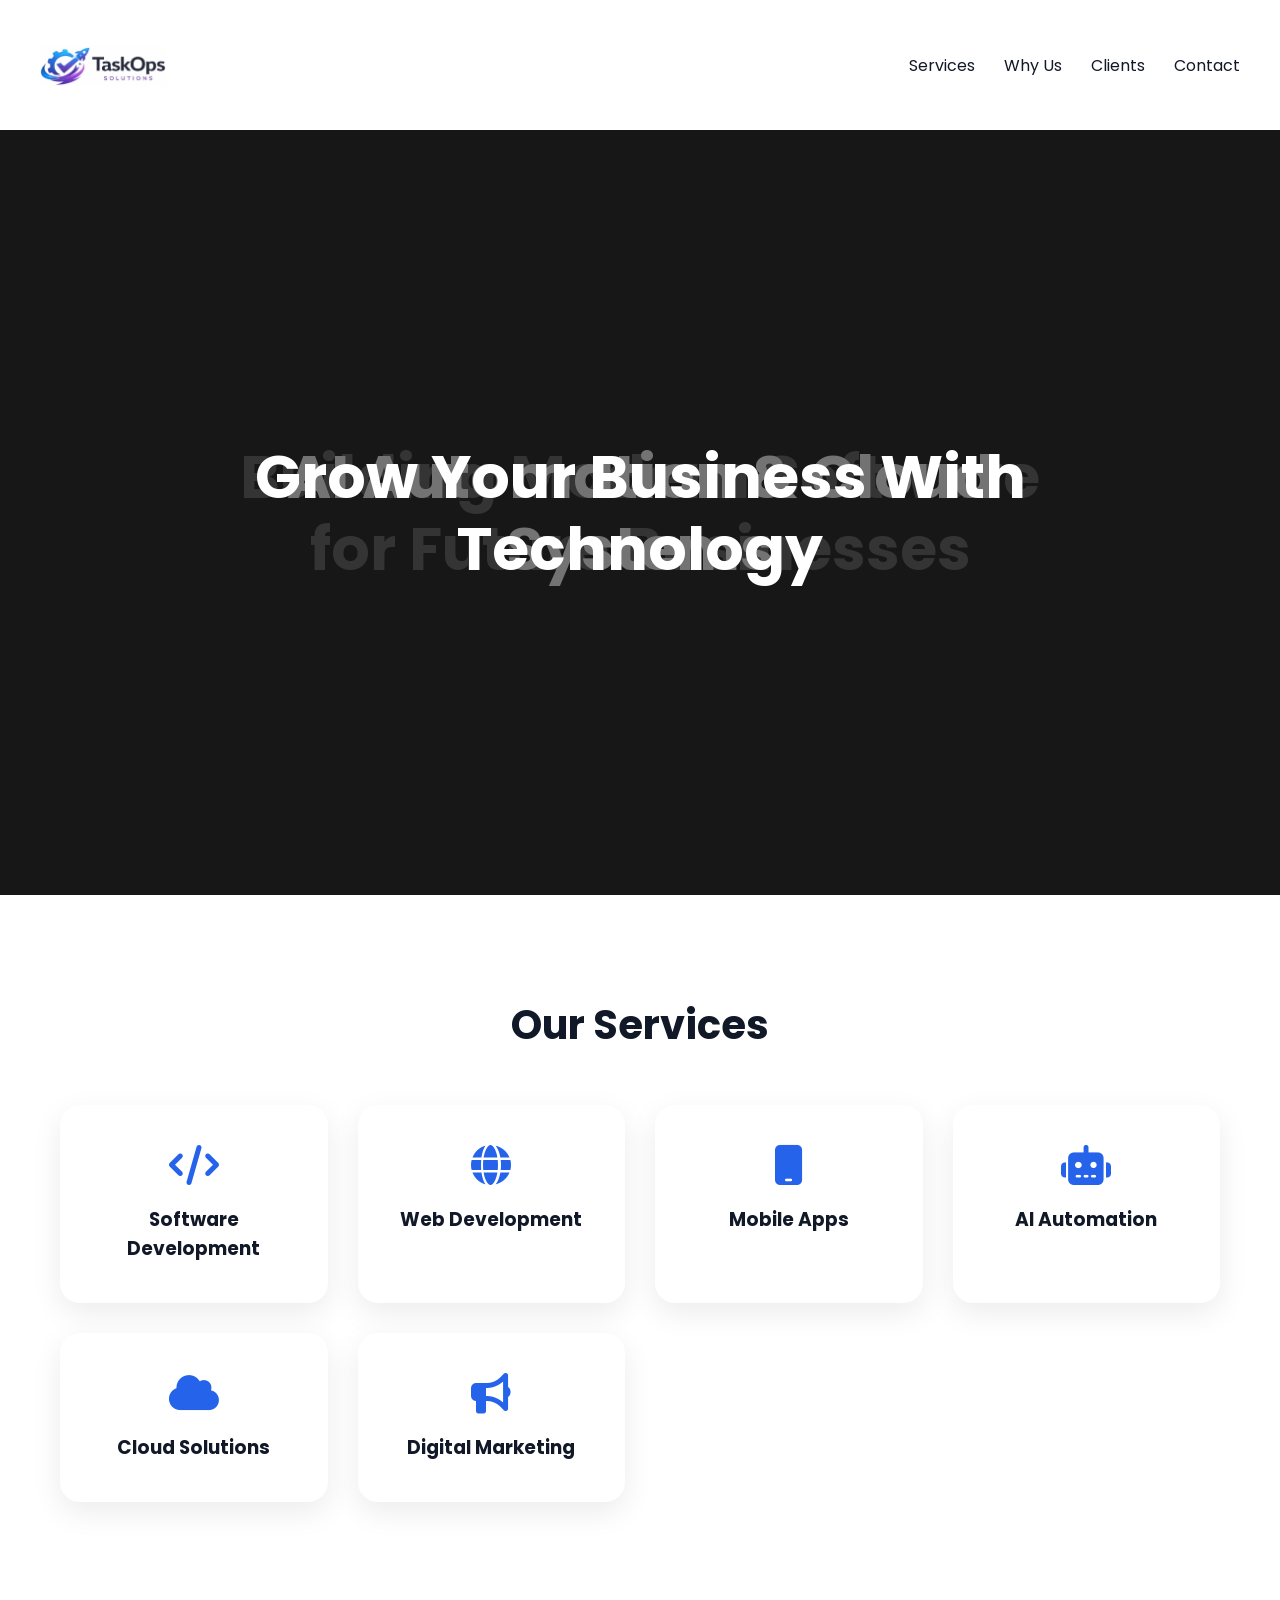
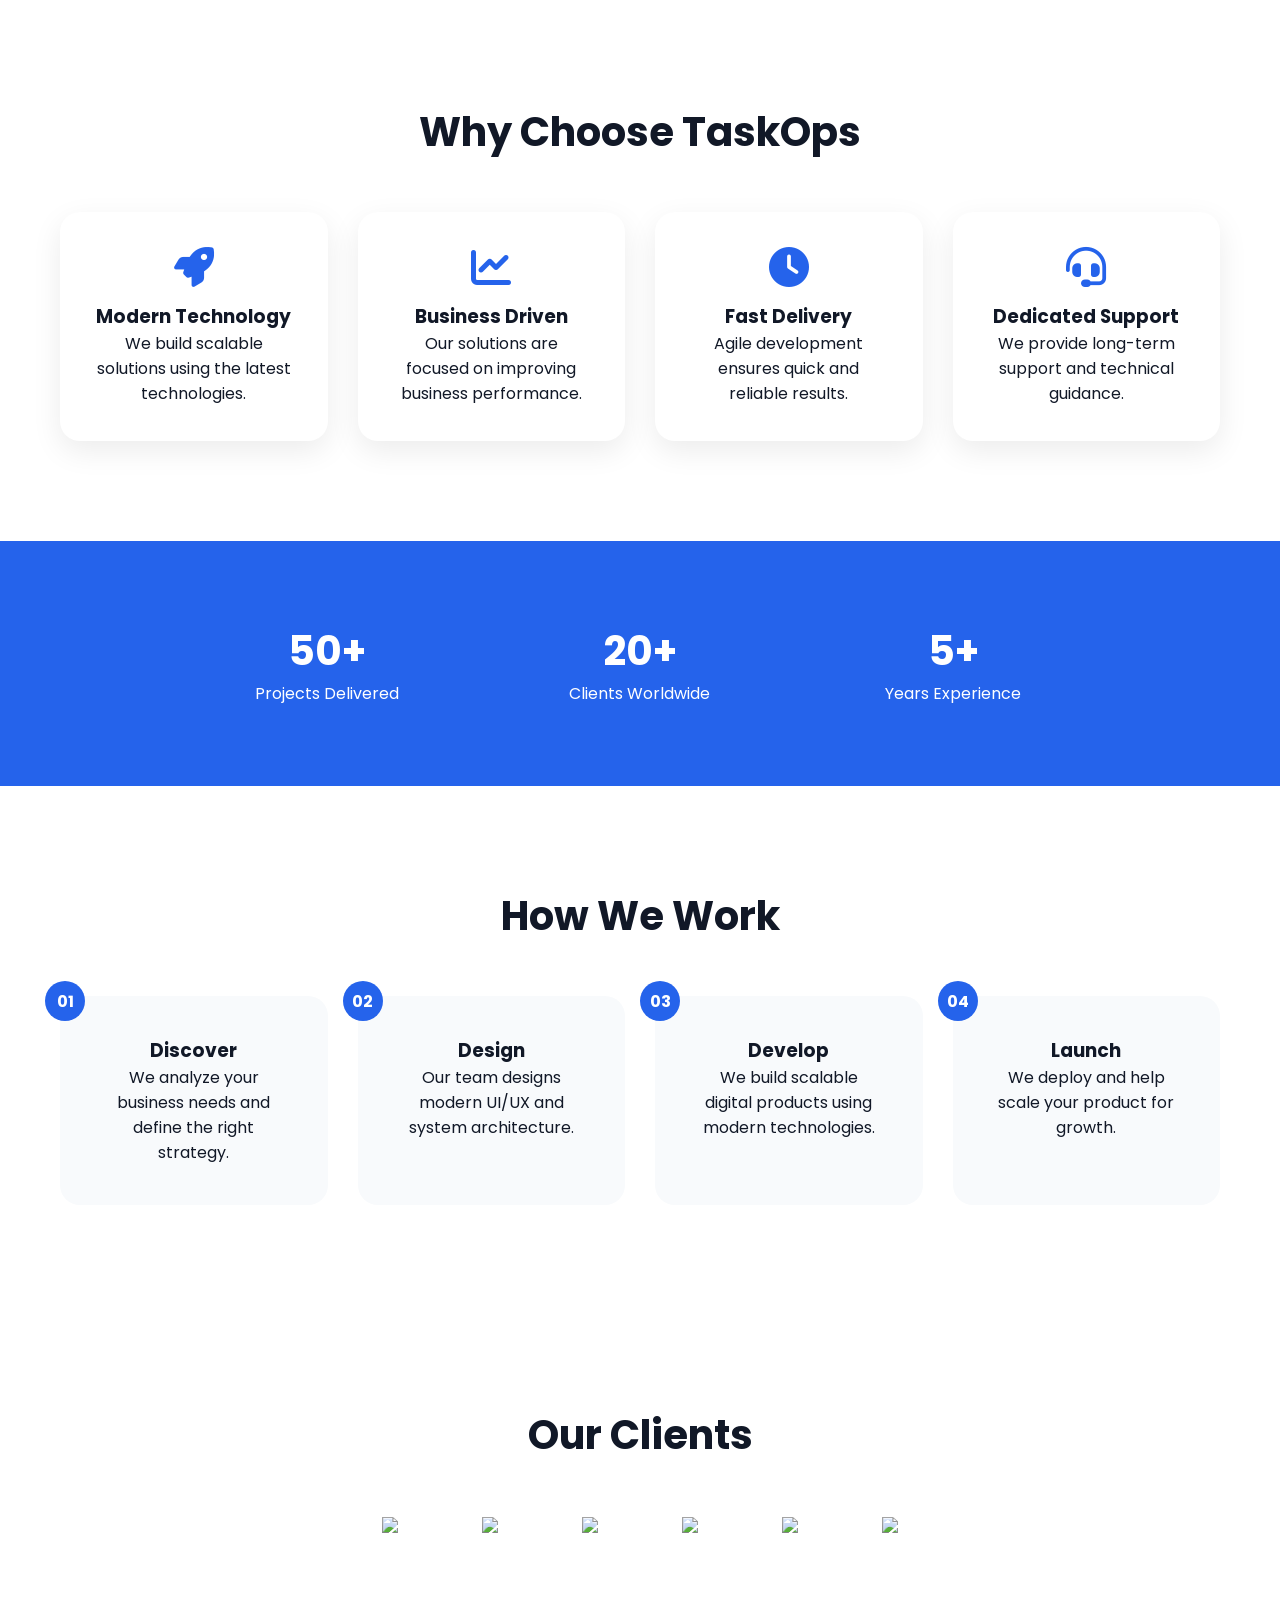
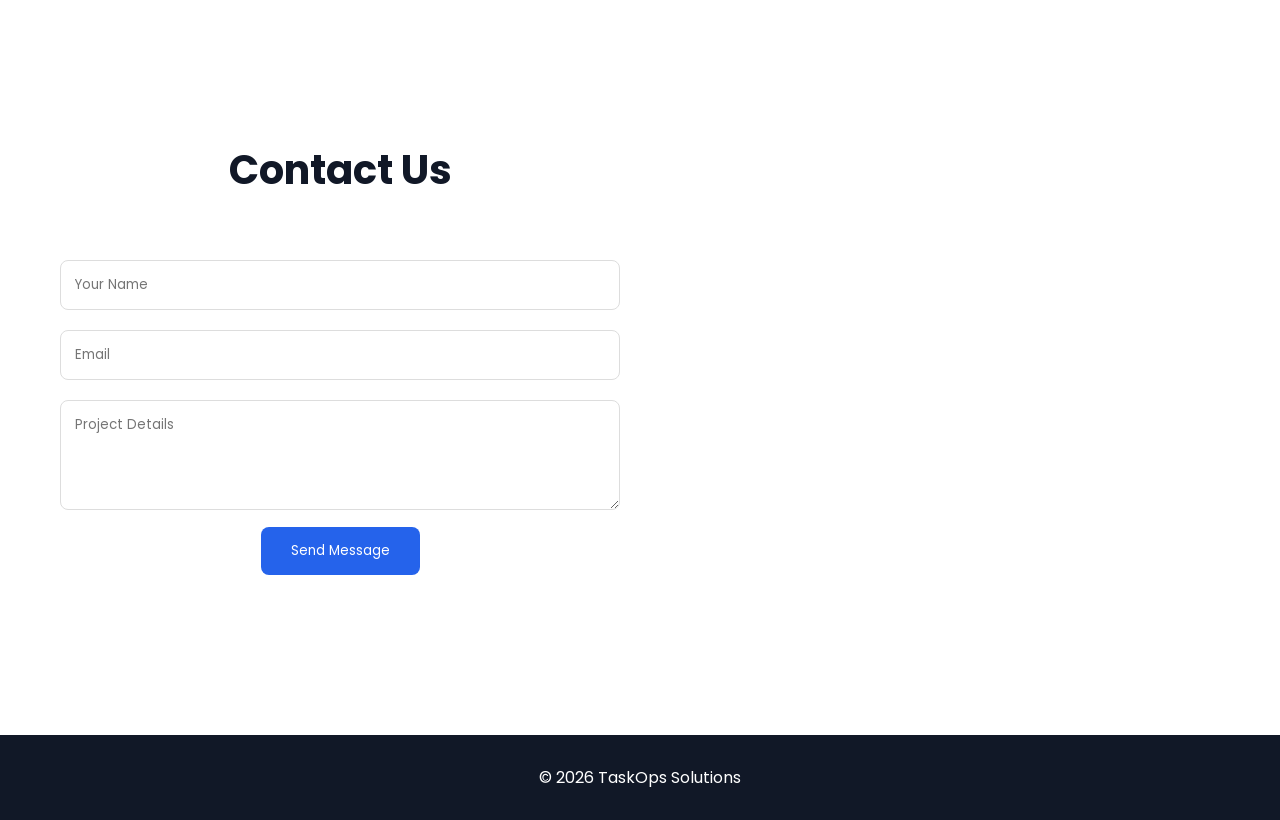
==== index.html @ 35138c25 "Update index.html" ====
<!DOCTYPE html>

<html>
<head>

<title>TaskOps Solutions</title>

<meta name="viewport" content="width=device-width, initial-scale=1">

<link href="https://fonts.googleapis.com/css2?family=Poppins:wght@300;500;700&display=swap" rel="stylesheet">

<link rel="stylesheet"
href="https://cdnjs.cloudflare.com/ajax/libs/font-awesome/6.4.0/css/all.min.css">

<style>

*{
margin:0;
padding:0;
box-sizing:border-box;
font-family:'Poppins',sans-serif;
}

body{
background:white;
color:#111827;
}

/* NAVBAR */

nav{
display:flex;
justify-content:space-between;
align-items:center;
padding:20px 40px;
background:white;
box-shadow:0 3px 10px rgba(0,0,0,0.05);
position:sticky;
top:0;
z-index:100;
}

.logo{
font-size:60px;
font-weight:700;
color:#2563eb;
}

.menu a{
margin-left:25px;
text-decoration:none;
color:#111827;
}

/* HERO SLIDER */

.hero{
height:85vh;
position:relative;
overflow:hidden;
}

.slide{
position:absolute;
width:100%;
height:100%;
display:flex;
justify-content:center;
align-items:center;
text-align:center;
color:white;
background-size:cover;
background-position:center;
animation:slide 12s infinite;
}

.slide::before{
content:"";
position:absolute;
top:0;
left:0;
width:100%;
height:100%;
background:rgba(0,0,0,0.55);
}

.slide h1{
position:relative;
font-size:60px;
max-width:800px;
line-height:1.2;
}

.slide1{
background-image:url('https://images.unsplash.com/photo-1498050108023-c5249f4df085');
}

.slide2{
background-image:url('https://images.unsplash.com/photo-1550751827-4bd374c3f58b');
animation-delay:4s;
}

.slide3{
background-image:url('https://images.unsplash.com/photo-1551288049-bebda4e38f71');
animation-delay:8s;
}

@keyframes slide{
0%{opacity:0}
10%{opacity:1}
30%{opacity:1}
40%{opacity:0}
100%{opacity:0}
}

/* SECTION */

.section{
max-width:1200px;
margin:auto;
padding:100px 20px;
text-align:center;
}

.section h2{
font-size:40px;
margin-bottom:50px;
}

/* SERVICES */

.grid{
display:grid;
grid-template-columns:repeat(auto-fit,minmax(250px,1fr));
gap:30px;
}

.card{
background:white;
padding:40px;
border-radius:20px;
box-shadow:0 10px 30px rgba(0,0,0,0.08);
transition:0.3s;
}

.card:hover{
transform:translateY(-10px);
}

.card i{
font-size:40px;
color:#2563eb;
margin-bottom:20px;
}

/* WHY SECTION */

.why-grid{
display:grid;
grid-template-columns:repeat(auto-fit,minmax(250px,1fr));
gap:30px;
}

.why-card{
background:white;
padding:35px;
border-radius:20px;
box-shadow:0 10px 30px rgba(0,0,0,0.08);
transition:0.3s;
text-align:center;
}

.why-card:hover{
transform:translateY(-10px);
}

.why-card i{
font-size:40px;
color:#2563eb;
margin-bottom:15px;
}

/* STATS */

.stats{
background:#2563eb;
color:white;
padding:80px 20px;
}

.stats-grid{
display:grid;
grid-template-columns:repeat(auto-fit,minmax(200px,1fr));
gap:40px;
max-width:900px;
margin:auto;
text-align:center;
}

.stat h3{
font-size:40px;
}

/* CLIENT LOGO SLIDER */

.logo-slider{
overflow:hidden;
white-space:nowrap;
}

.logo-track{
display:inline-block;
animation:scroll 20s linear infinite;
}

.logo-track img{
height:50px;
margin:0 40px;
}

@keyframes scroll{
0%{transform:translateX(0)}
100%{transform:translateX(-50%)}
}

/* PROCESS SECTION */

.process-grid{
display:grid;
grid-template-columns:repeat(auto-fit,minmax(250px,1fr));
gap:30px;
}

.process-card{
background:#f8fafc;
padding:40px;
border-radius:20px;
position:relative;
transition:0.3s;
}

.process-card:hover{
transform:translateY(-10px);
}

.step-number{
position:absolute;
top:-15px;
left:-15px;
background:#2563eb;
color:white;
width:40px;
height:40px;
display:flex;
align-items:center;
justify-content:center;
border-radius:50%;
font-weight:bold;
}

/* CONTACT */

.contact{
display:grid;
grid-template-columns:1fr 1fr;
gap:40px;
align-items:center;
}

.contact input,
.contact textarea{
width:100%;
padding:14px;
margin:10px 0;
border:1px solid #ddd;
border-radius:8px;
}

.contact button{
padding:14px 30px;
border:none;
background:#2563eb;
color:white;
border-radius:8px;
}

iframe{
width:100%;
height:350px;
border:0;
}

/* FOOTER */

footer{
padding:30px;
text-align:center;
background:#111827;
color:white;
margin-top:60px;
}

  .logo img{
height:40px;
}

.hamburger{
display:none;
font-size:24px;
cursor:pointer;
}

/* MOBILE MENU */

@media(max-width:768px){

nav{
flex-direction:row;
justify-content:space-between;
}

.menu{
position:absolute;
top:70px;
left:0;
width:100%;
background:white;
display:none;
flex-direction:column;
padding:20px;
box-shadow:0 5px 20px rgba(0,0,0,0.1);
}

.menu a{
margin:10px 0;
}

.menu.active{
display:flex;
}

.hamburger{
display:block;
}

}

/* MOBILE */

@media(max-width:768px){

.hero h1{
font-size:36px;
}

.contact{
grid-template-columns:1fr;
}

nav{
flex-direction:column;
}

}

</style>

</head>

<body>

<nav>

<div class="logo">
<img src="logo.jpeg" alt="TaskOps">
</div>

<div class="menu" id="menu">

<a href="#services">Services</a> <a href="#why">Why Us</a> <a href="#clients">Clients</a> <a href="#contact">Contact</a>

</div>

<div class="hamburger" onclick="toggleMenu()">
<i class="fas fa-bars"></i>
</div>

</nav>


<section class="hero">

<div class="slide slide1">
<h1>Building Modern Software for Future Businesses</h1>
</div>

<div class="slide slide2">
<h1>AI Automation & Cloud Systems</h1>
</div>

<div class="slide slide3">
<h1>Grow Your Business With Technology</h1>
</div>

</section>

<section class="section" id="services">

<h2>Our Services</h2>

<div class="grid">

<div class="card">
<i class="fas fa-code"></i>
<h3>Software Development</h3>
</div>

<div class="card">
<i class="fas fa-globe"></i>
<h3>Web Development</h3>
</div>

<div class="card">
<i class="fas fa-mobile"></i>
<h3>Mobile Apps</h3>
</div>

<div class="card">
<i class="fas fa-robot"></i>
<h3>AI Automation</h3>
</div>

<div class="card">
<i class="fas fa-cloud"></i>
<h3>Cloud Solutions</h3>
</div>

<div class="card">
<i class="fas fa-bullhorn"></i>
<h3>Digital Marketing</h3>
</div>

</div>

</section>

<section class="section" id="why">

<h2>Why Choose TaskOps</h2>

<div class="why-grid">

<div class="why-card">
<i class="fas fa-rocket"></i>
<h3>Modern Technology</h3>
<p>We build scalable solutions using the latest technologies.</p>
</div>

<div class="why-card">
<i class="fas fa-chart-line"></i>
<h3>Business Driven</h3>
<p>Our solutions are focused on improving business performance.</p>
</div>

<div class="why-card">
<i class="fas fa-clock"></i>
<h3>Fast Delivery</h3>
<p>Agile development ensures quick and reliable results.</p>
</div>

<div class="why-card">
<i class="fas fa-headset"></i>
<h3>Dedicated Support</h3>
<p>We provide long-term support and technical guidance.</p>
</div>

</div>

</section>

<section class="stats">

<div class="stats-grid">

<div class="stat">
<h3>50+</h3>
<p>Projects Delivered</p>
</div>

<div class="stat">
<h3>20+</h3>
<p>Clients Worldwide</p>
</div>

<div class="stat">
<h3>5+</h3>
<p>Years Experience</p>
</div>

</div>

</section>

<section class="section" id="process">

<h2>How We Work</h2>

<div class="process-grid">

<div class="process-card">

<div class="step-number">01</div>

<h3>Discover</h3>

<p>We analyze your business needs and define the right strategy.</p>

</div>

<div class="process-card">

<div class="step-number">02</div>

<h3>Design</h3>

<p>Our team designs modern UI/UX and system architecture.</p>

</div>

<div class="process-card">

<div class="step-number">03</div>

<h3>Develop</h3>

<p>We build scalable digital products using modern technologies.</p>

</div>

<div class="process-card">

<div class="step-number">04</div>

<h3>Launch</h3>

<p>We deploy and help scale your product for growth.</p>

</div>

</div>

</section>

<section class="section" id="clients">

<h2>Our Clients</h2>

<div class="logo-slider">

<div class="logo-track">

<img src="https://upload.wikimedia.org/wikipedia/commons/2/2f/Google_2015_logo.svg">
<img src="https://upload.wikimedia.org/wikipedia/commons/4/44/Microsoft_logo.svg">
<img src="https://upload.wikimedia.org/wikipedia/commons/a/a9/Amazon_logo.svg">
<img src="https://upload.wikimedia.org/wikipedia/commons/5/51/IBM_logo.svg">

<img src="https://upload.wikimedia.org/wikipedia/commons/2/2f/Google_2015_logo.svg">
<img src="https://upload.wikimedia.org/wikipedia/commons/4/44/Microsoft_logo.svg">

</div>

</div>

</section>

<section class="section contact" id="contact">

<div>

<h2>Contact Us</h2>

<form>

<input type="text" placeholder="Your Name">

<input type="email" placeholder="Email">

<textarea rows="4" placeholder="Project Details"></textarea>

<button>Send Message</button>

</form>

</div>

<div>

<iframe src="https://maps.google.com/maps?q=hyderabad&t=&z=13&ie=UTF8&iwloc=&output=embed"></iframe>

</div>

</section>

<footer>

© 2026 TaskOps Solutions

</footer>
<script>

function toggleMenu(){

const menu = document.getElementById("menu");

menu.classList.toggle("active");

}

</script>

</body>

</html>
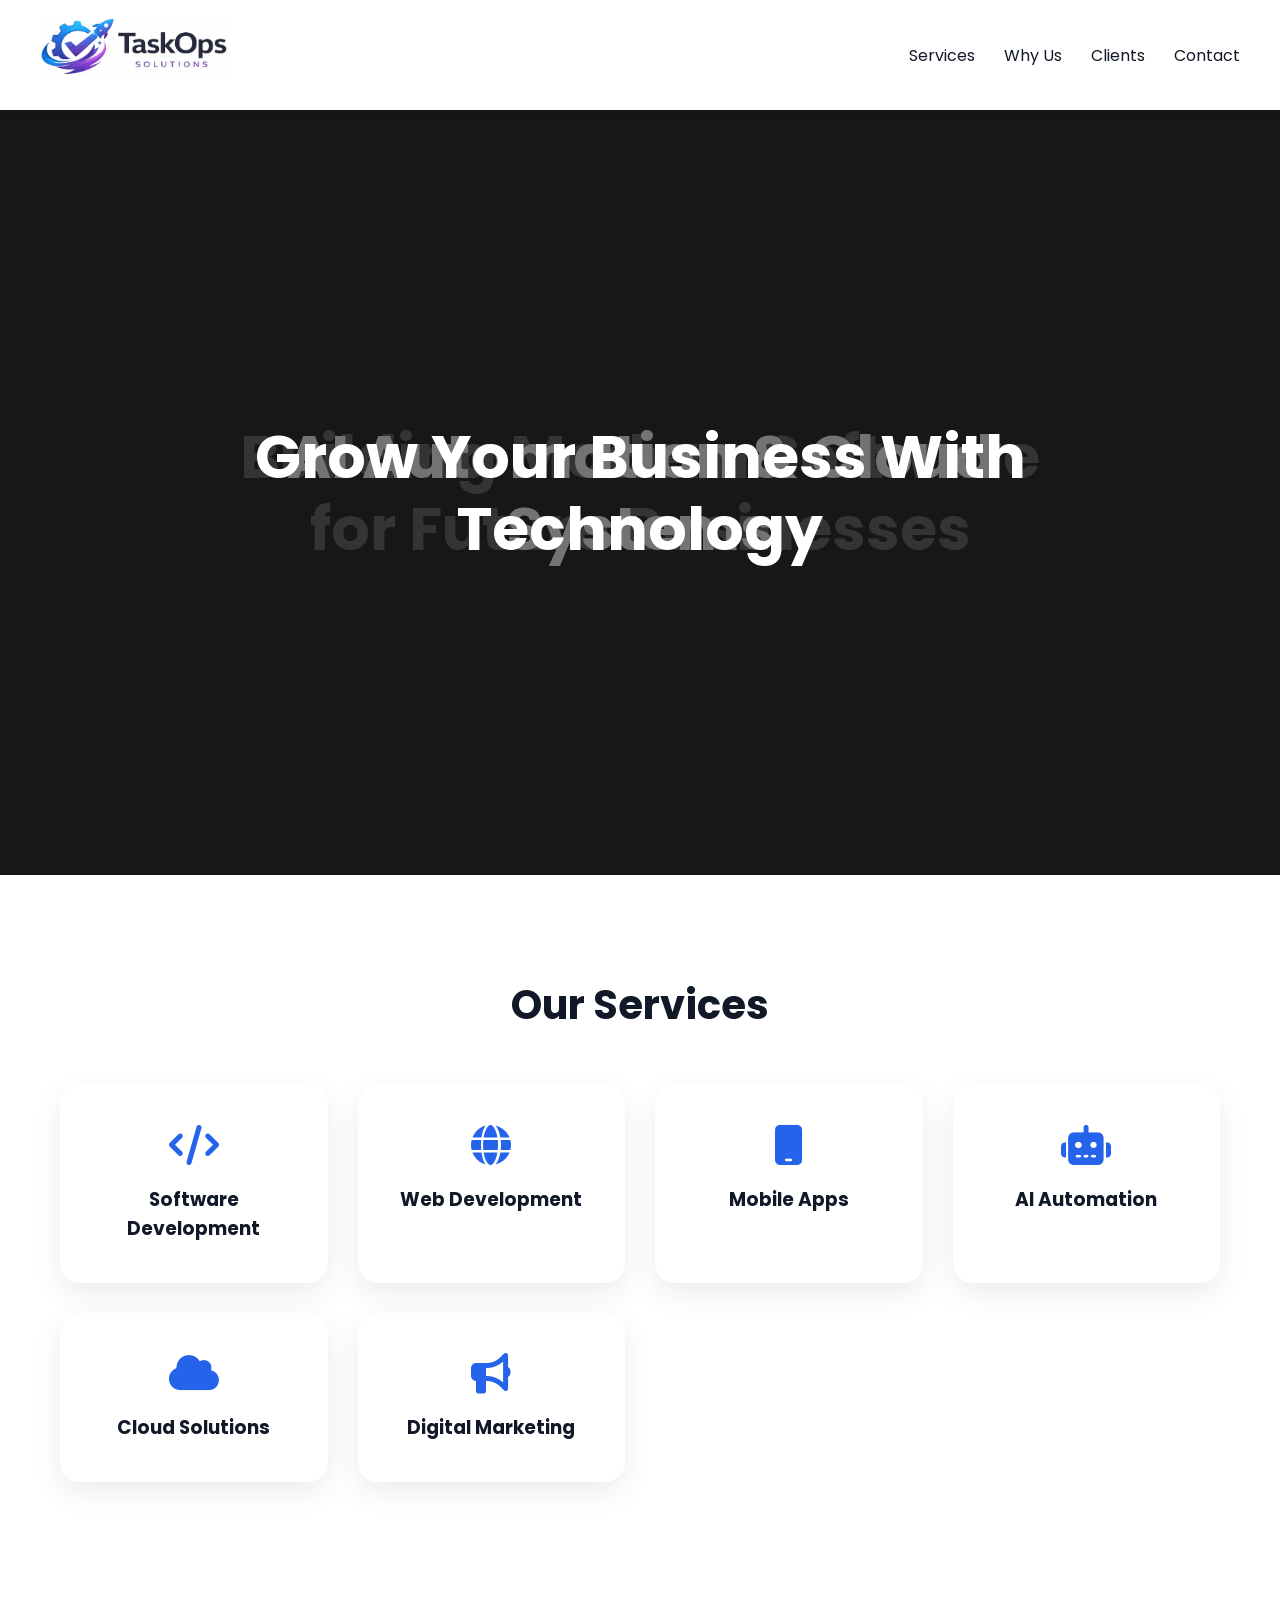
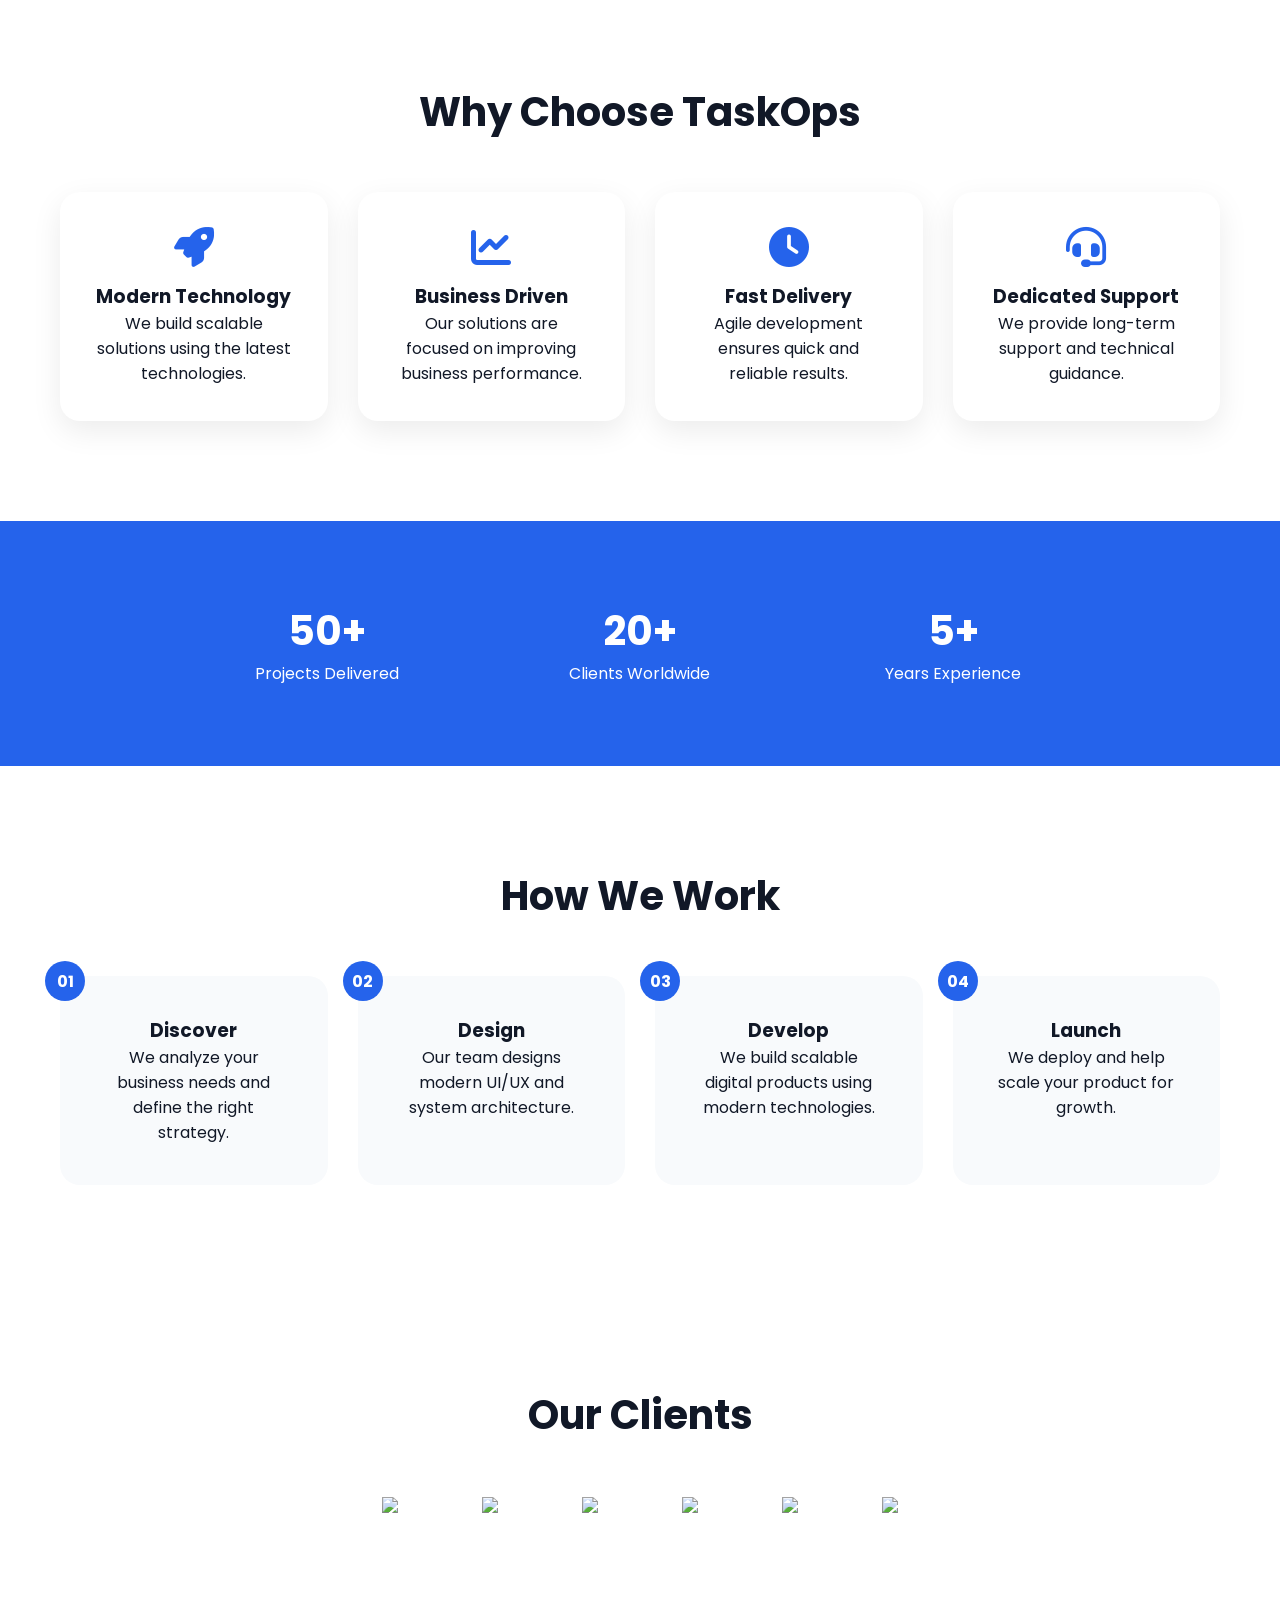
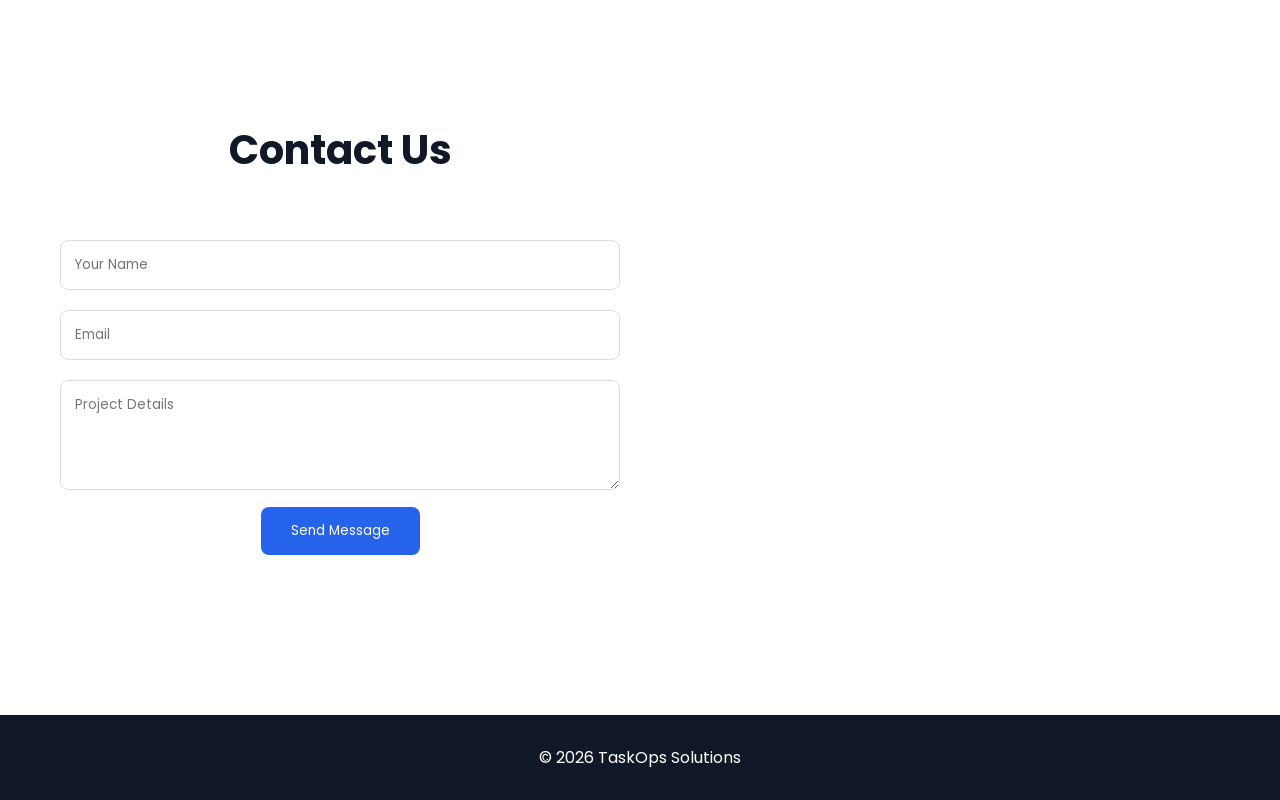
==== commit ab9043bb: "Update index.html" ====
--- a/index.html
+++ b/index.html
@@ -32,7 +32,7 @@
 display:flex;
 justify-content:space-between;
 align-items:center;
-padding:20px 40px;
+padding:10px 40px;
 background:white;
 box-shadow:0 3px 10px rgba(0,0,0,0.05);
 position:sticky;
@@ -301,7 +301,7 @@
 }
 
   .logo img{
-height:40px;
+height:60px;
 }
 
 .hamburger{
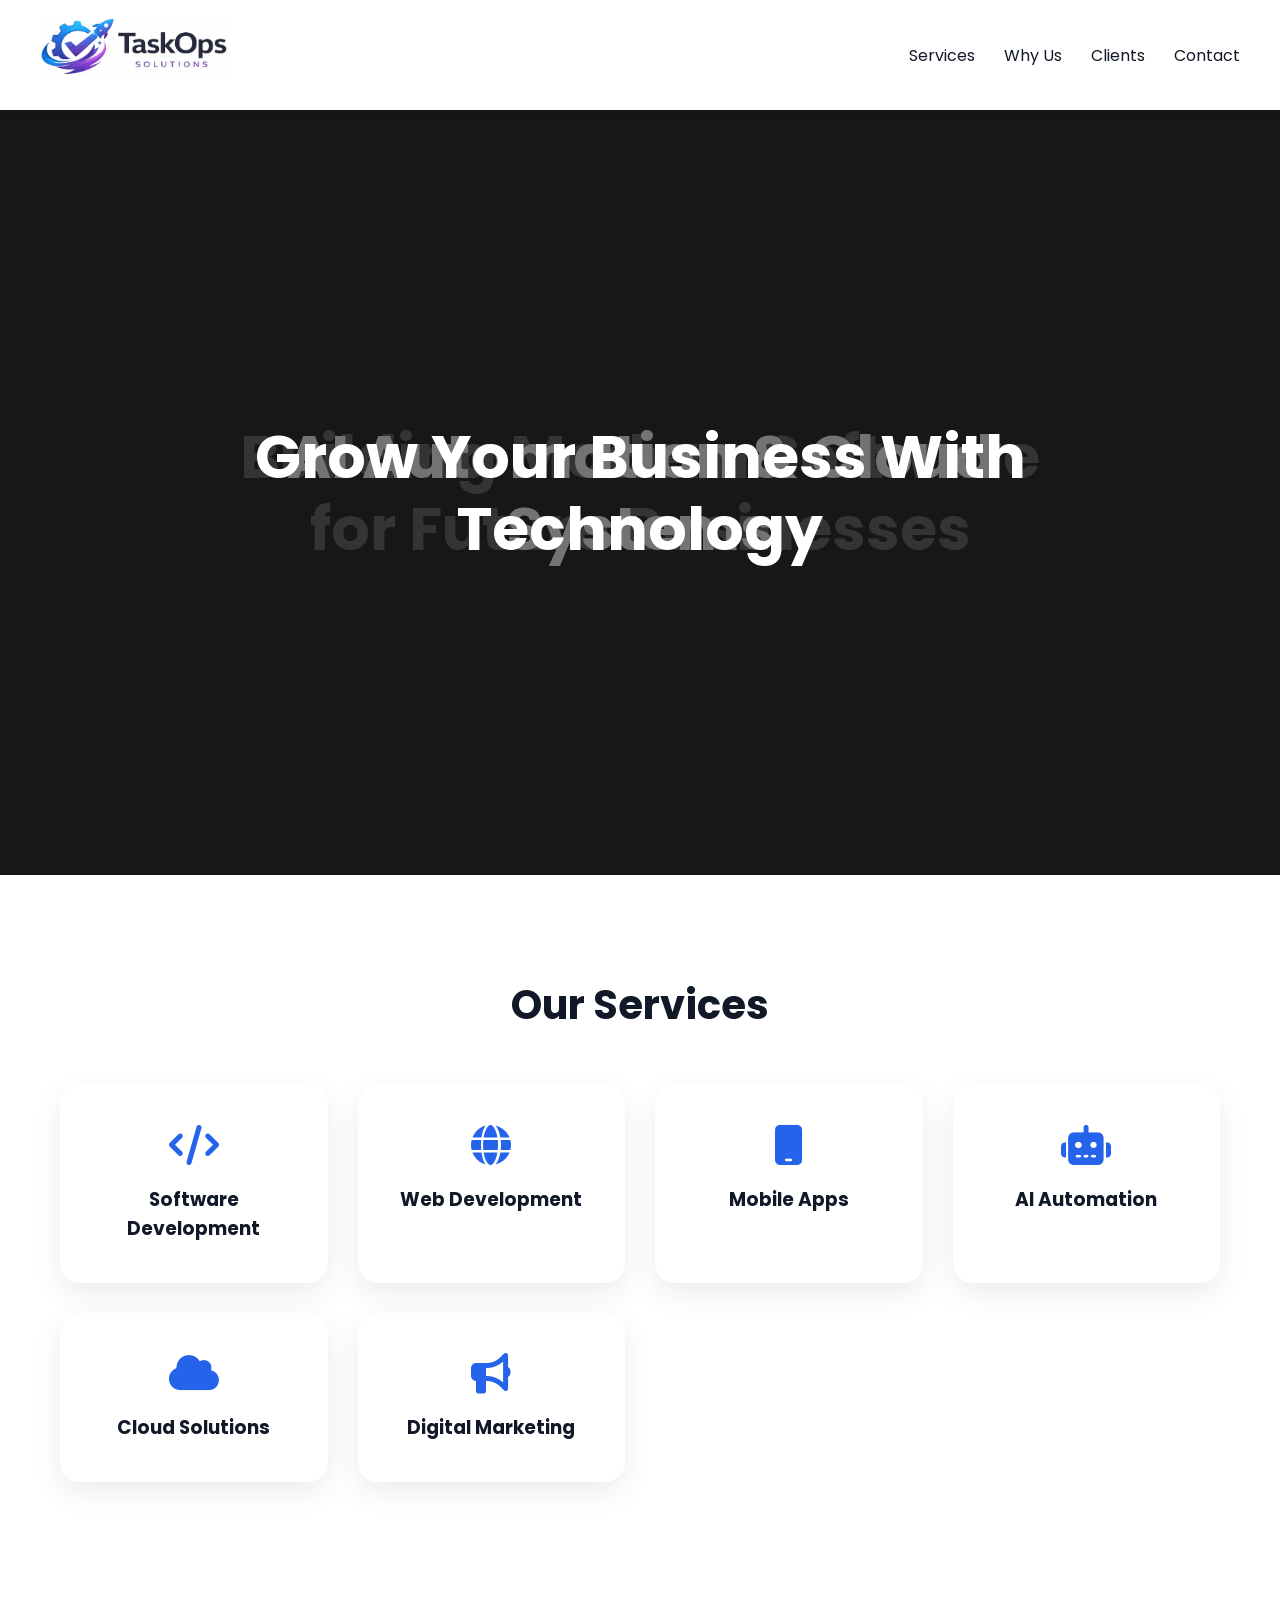
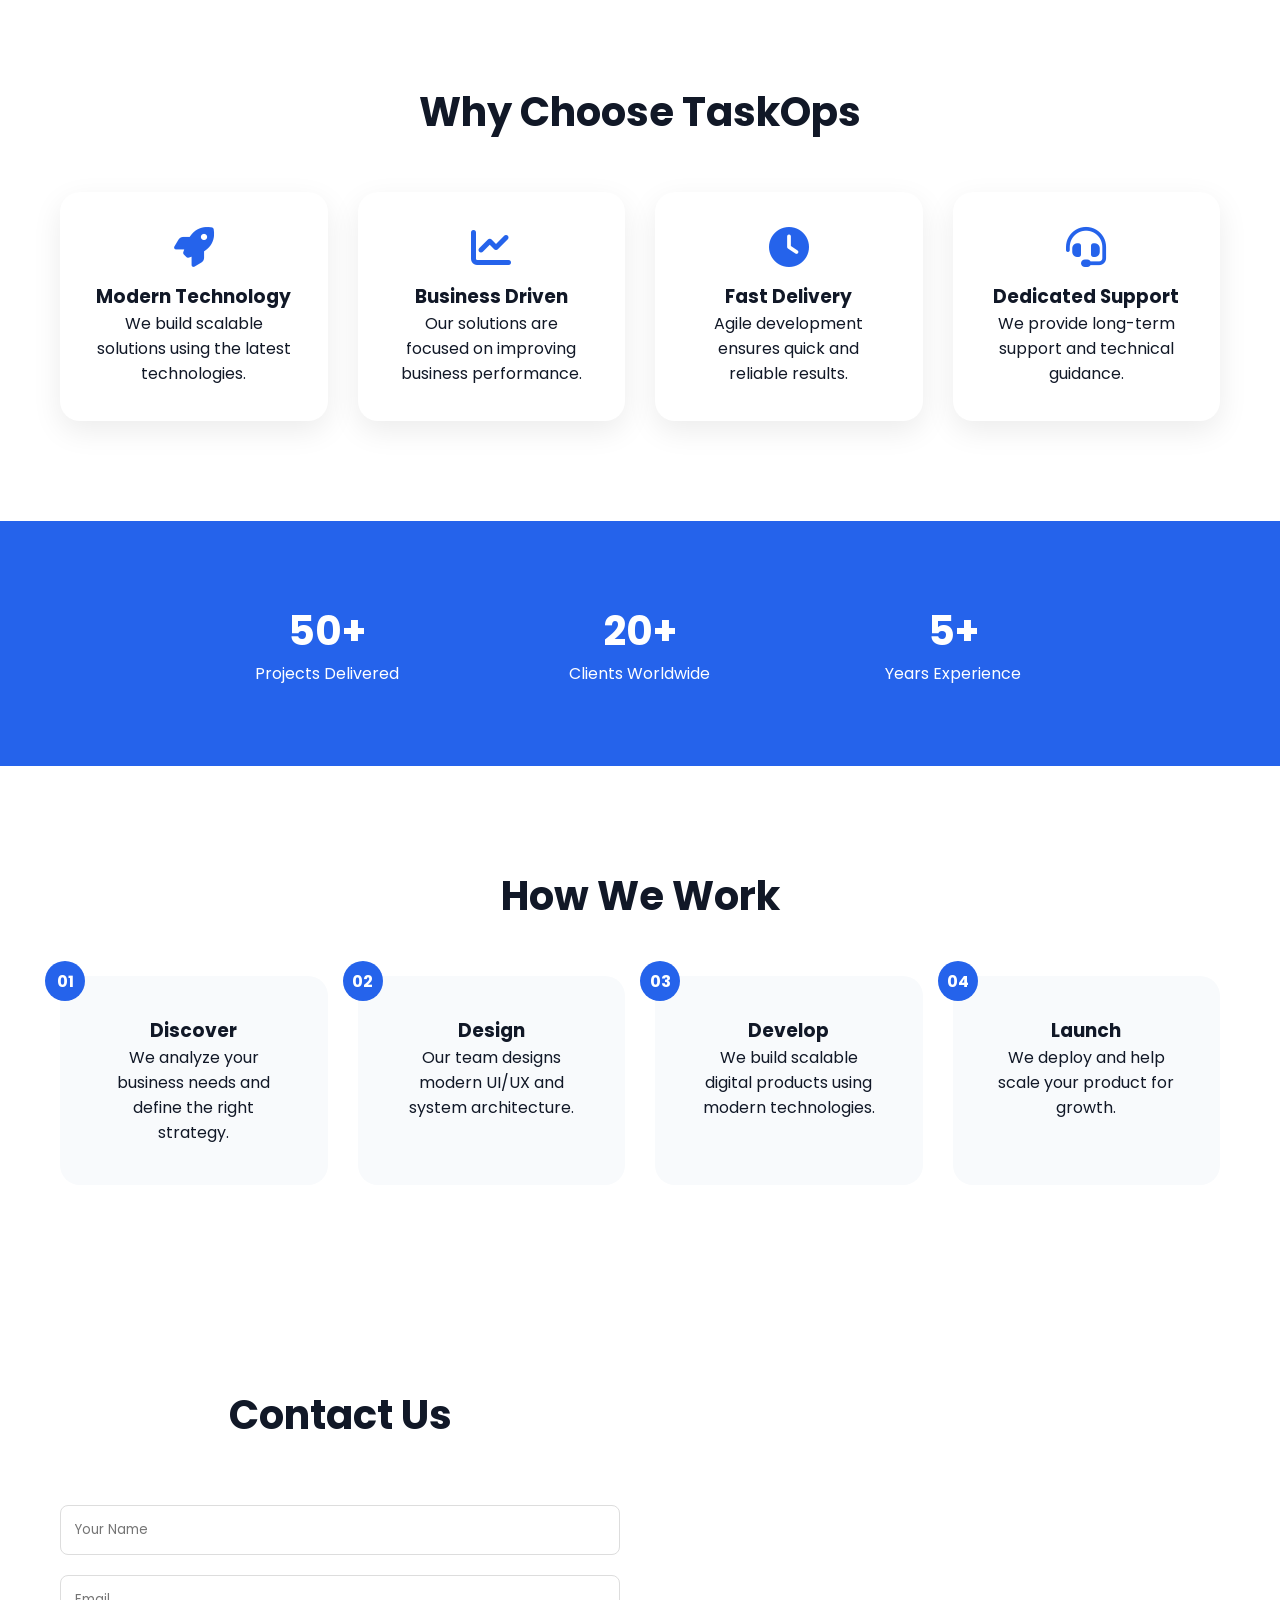
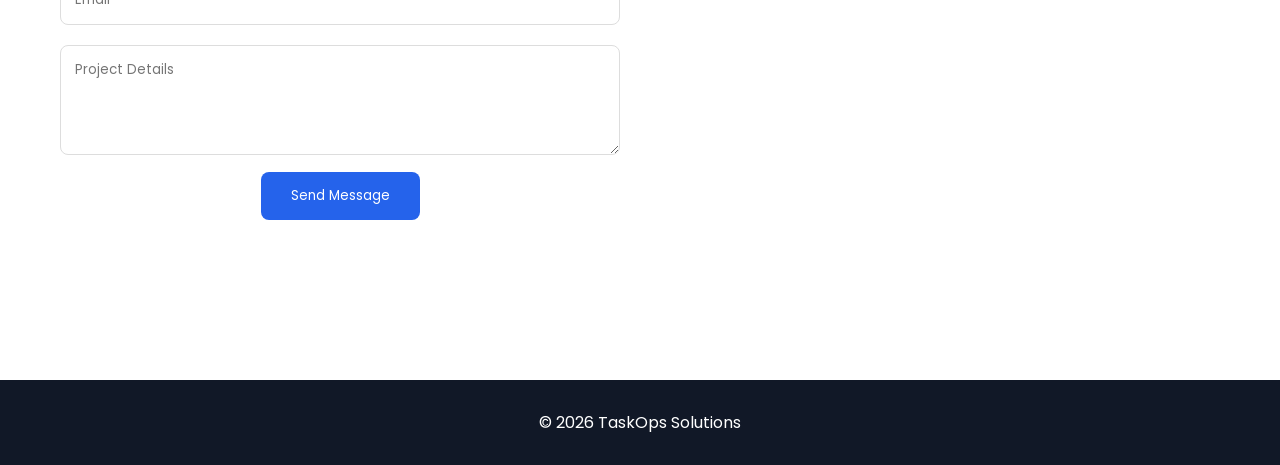
==== commit d7328557: "Update index.html" ====
--- a/index.html
+++ b/index.html
@@ -551,28 +551,6 @@
 
 </section>
 
-<section class="section" id="clients">
-
-<h2>Our Clients</h2>
-
-<div class="logo-slider">
-
-<div class="logo-track">
-
-<img src="https://upload.wikimedia.org/wikipedia/commons/2/2f/Google_2015_logo.svg">
-<img src="https://upload.wikimedia.org/wikipedia/commons/4/44/Microsoft_logo.svg">
-<img src="https://upload.wikimedia.org/wikipedia/commons/a/a9/Amazon_logo.svg">
-<img src="https://upload.wikimedia.org/wikipedia/commons/5/51/IBM_logo.svg">
-
-<img src="https://upload.wikimedia.org/wikipedia/commons/2/2f/Google_2015_logo.svg">
-<img src="https://upload.wikimedia.org/wikipedia/commons/4/44/Microsoft_logo.svg">
-
-</div>
-
-</div>
-
-</section>
-
 <section class="section contact" id="contact">
 
 <div>
